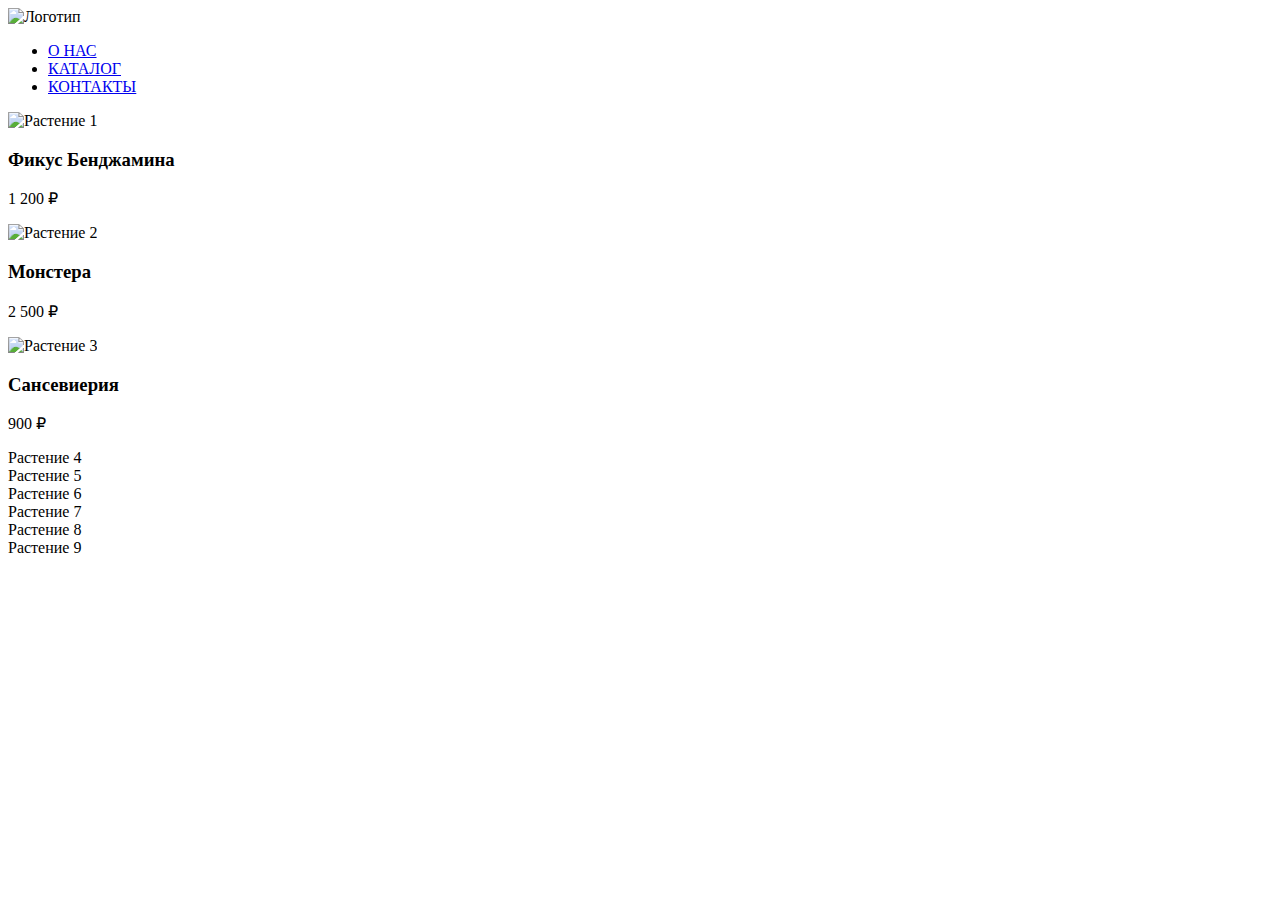
==== index.html @ 8c2952ca "Начальный этап." ====
<!DOCTYPE html>
<html>
<head>
    <meta charset = "utf-8">
    <meta http-equiv="X-UA-Compatible" content = "IE-Edge">
    <meta name="viewport" content="width=device-width, initial-scale=1.0">
    <title>Растишки в Саратове</title>
    <link rel="stylesheet" href="./style/main_page.css">
</head>
<body>
    <header class="header">
        <div class="container">
            <img src="./source/logo.svg" alt="Логотип" class="header__logo">
            <nav class="header__nav">
                <ul class="header__list">
                    <li><a class="reference" href="#">О НАС</a></li>
                    <li><a class="reference" href="#">КАТАЛОГ</a></li>
                    <li><a class="reference" href="#">КОНТАКТЫ</a></li>
                </ul>
            </nav>
        </div>
    </header>

    <main class="main">
        <div class="container">
            <div class="flow__list">
                <div class="flow__card">
                    <img src="./source/img/1.jpg" alt="Растение 1" class="flow__image">
                    <h3 class="flow__title">Фикус Бенджамина</h3>
                    <p class="flow__price">1 200 ₽</p>
                </div>
    
                <div class="flow__card">
                    <img src="./source/img/2.jpg" alt="Растение 2" class="flow__image">
                    <h3 class="flow__title">Монстера</h3>
                    <p class="flow__price">2 500 ₽</p>
                </div>
    
                <div class="flow__card">
                    <img src="./source/img/3.jpg" alt="Растение 3" class="flow__image">
                    <h3 class="flow__title">Сансевиерия</h3>
                    <p class="flow__price">900 ₽</p>
                </div>
                <div class="flow__card">Растение 4

                </div>
                <div class="flow__card">Растение 5

                </div>
                <div class="flow__card">Растение 6

                </div>
                <div class="flow__card">Растение 7

                </div>
                <div class="flow__card">Растение 8

                </div>
                <div class="flow__card">Растение 9

                </div>
            </div>
        </div>
    </main>
    
    


</body>
</html>
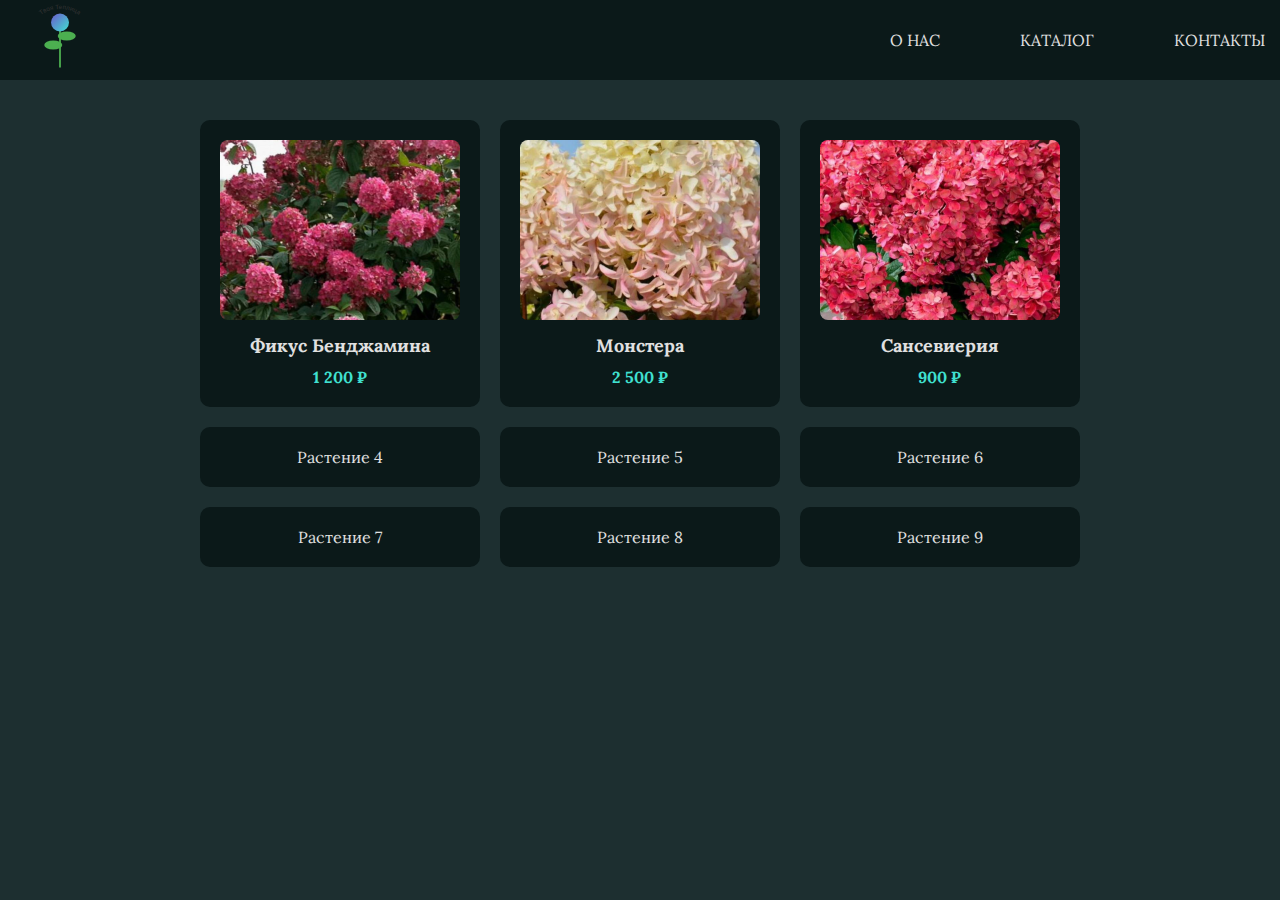
==== commit bf38909d: "Header_Main" ====
--- a/index.html
+++ b/index.html
@@ -25,13 +25,13 @@
         <div class="container">
             <div class="flow__list">
                 <div class="flow__card">
-                    <img src="./source/img/1.jpg" alt="Растение 1" class="flow__image">
+                    <img src="./source/img/2.jpg" alt="Растение 1" class="flow__image">
                     <h3 class="flow__title">Фикус Бенджамина</h3>
                     <p class="flow__price">1 200 ₽</p>
                 </div>
     
                 <div class="flow__card">
-                    <img src="./source/img/2.jpg" alt="Растение 2" class="flow__image">
+                    <img src="./source/img/1.jpg" alt="Растение 2" class="flow__image">
                     <h3 class="flow__title">Монстера</h3>
                     <p class="flow__price">2 500 ₽</p>
                 </div>
--- a/style/main_page.css
+++ b/style/main_page.css
@@ -0,0 +1,162 @@
+@import url("https://fonts.googleapis.com/css2?family=Lora:wght@400;600&display=swap");
+
+* {
+    margin: 0;
+    padding: 0;
+    box-sizing: border-box;
+}
+
+body{
+    font-family: 'Lora' , sans-serif;
+    background-color: #1D2F30;
+    color: #E0E0E0;
+}
+
+a{
+    text-decoration: none;
+    color: #E0E0E0;
+}
+p{
+    margin: 0;
+}
+ul{
+    list-style: none;
+    padding: 0;
+    margin: 0;
+}
+
+.container{
+    box-sizing: border-box;
+    /* max-width: 1200px; */
+    max-height: 80px;
+    margin-left: auto;
+    margin-right: auto;
+    padding: 0 15px;
+}
+
+.header {
+    background-color: #0B1919;
+    padding: 15px 0;
+}
+
+.header .container {
+    display: flex;
+    justify-content: space-between; /* Лого слева, навигация справа */
+    align-items: center;
+    height: 50px;
+}
+
+.header__logo {
+    width: 90px;
+    height: auto; /* Пусть высота подстраивается */
+    margin-left: 0; /* Убираем лишний отступ */
+    padding-top: 10px;
+}
+
+.header__nav {
+    font-size: 16px;
+}
+
+.header__list {
+    display: flex;
+    gap: 80px;
+}
+
+.header__list a {
+    transition: opacity 0.3s;
+}
+
+.header__list a:hover {
+    opacity: 0.7;
+}
+
+
+.main{
+    color: #F0F0F0;
+    background-color: #1D2F30;
+}
+
+.flow__list {
+    display: flex;
+    flex-wrap: wrap;
+    justify-content: center;
+    gap: 20px;
+    max-width: 900px;
+    margin: 0 auto;
+    padding: 40px 0;
+}
+
+.flow__card {
+    flex: 1 1 calc(33.33% - 20px);
+    max-width: calc(33.33% - 20px);
+    background-color: #0B1919;
+    color: #E0E0E0;
+    padding: 20px;
+    text-align: center;
+    border-radius: 10px;
+    transition: transform 0.3s;
+}
+
+.flow__card:hover {
+    transform: scale(1.05);
+}
+
+/* Стили для изображения */
+.flow__image {
+    width: 100%;
+    height: 180px;
+    object-fit: cover;
+    border-radius: 8px;
+}
+
+/* Название растения */
+.flow__title {
+    font-size: 18px;
+    margin: 10px 0;
+}
+
+/* Цена */
+.flow__price {
+    font-size: 16px;
+    font-weight: bold;
+    color: #40E0D0; /* Бирюзовый цвет для цены */
+}
+
+/* ✅ 2 карточки в ряд на средних экранах */
+@media (max-width: 900px) {
+    .flow__card {
+        flex: 1 1 calc(50% - 20px);
+        max-width: calc(50% - 20px);
+    }
+}
+
+/* ✅ 1 карточка в ряд на мобильных */
+@media (max-width: 768px) { 
+    .flow__card {
+        flex: 1 1 100%;
+        max-width: 450px;
+    }
+    .header .container {
+        flex-direction: row; /* Размещаем элементы друг под другом */
+        align-items: center;
+        padding: 10px 0;
+    }
+
+    .header__logo {
+        width: 60px; /* Делаем логотип меньше */
+        height: auto;
+    }
+
+    .header__nav {
+        margin-top: 10px;
+        margin-right: 10px;
+    }
+
+    .header__list {
+        gap: 15px; /* Уменьшаем расстояние между пунктами */
+    }
+
+    .header__list a {
+        font-size: 12px; /* Делаем шрифт меньше */
+    }
+}
